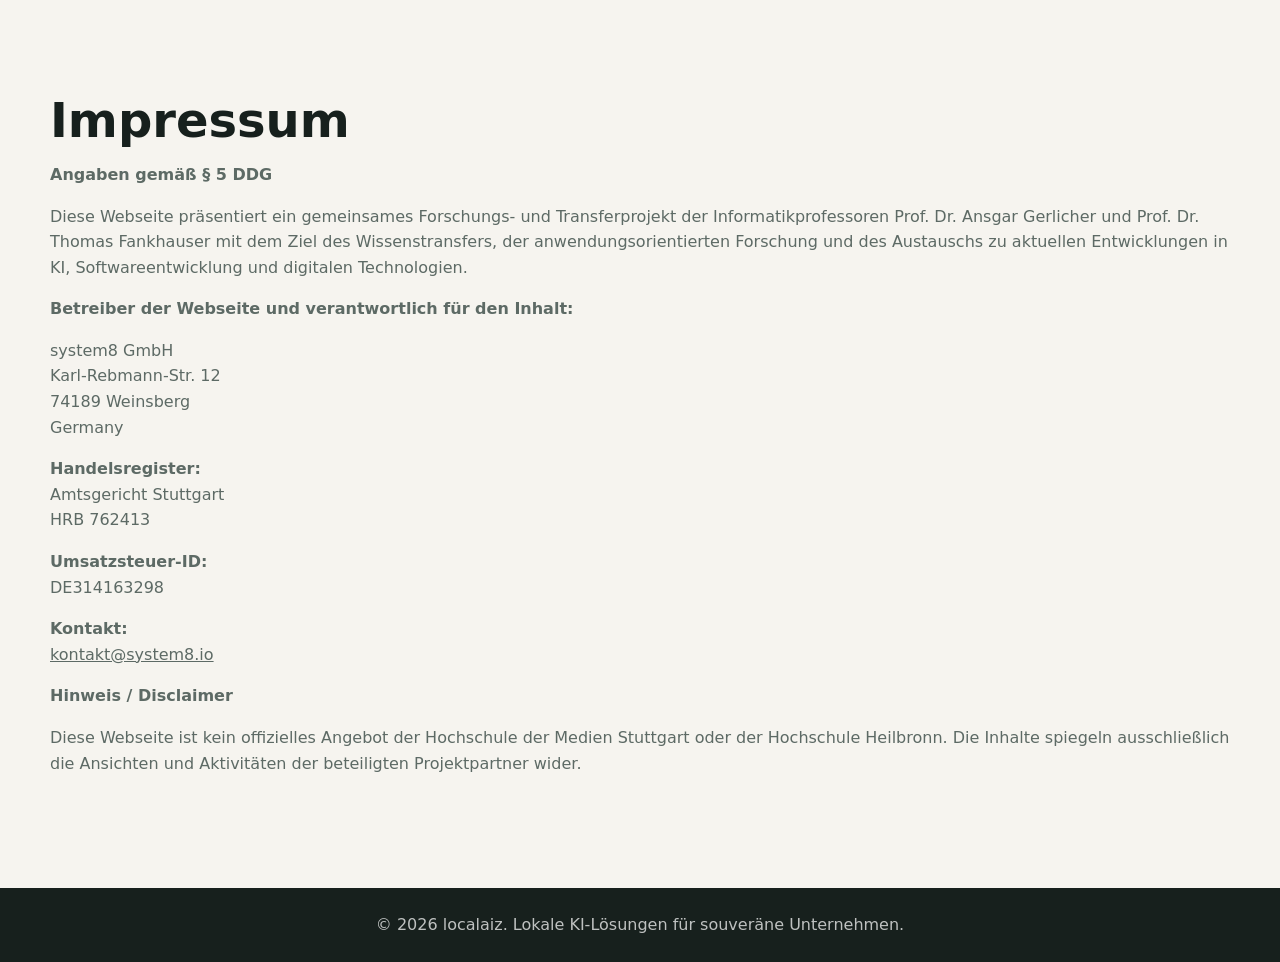
==== impressum.html @ 50317656 "added impressum.html" ====
<!DOCTYPE html>
<html lang="de">
<head>
  <meta charset="utf-8" />
  <meta name="viewport" content="width=device-width, initial-scale=1.0" />
  <meta name="description" content="Impressum für localaiz" />
  <title>Impressum - localaiz</title>
  <link rel="stylesheet" href="styles.css" />
</head>
<body>
  <section id="impressum" class="section impressum">
    <div class="impressum-content">
      <h2>Impressum</h2>
      <p><strong>Angaben gemäß § 5 DDG</strong></p>
      <p>Diese Webseite präsentiert ein gemeinsames Forschungs- und Transferprojekt der Informatikprofessoren Prof. Dr. Ansgar Gerlicher und Prof. Dr. Thomas Fankhauser mit dem Ziel des Wissenstransfers, der anwendungsorientierten Forschung und des Austauschs zu aktuellen Entwicklungen in KI, Softwareentwicklung und digitalen Technologien.</p>
      <p><strong>Betreiber der Webseite und verantwortlich für den Inhalt:</strong></p>
      <p>system8 GmbH<br>
      Karl-Rebmann-Str. 12<br>
      74189 Weinsberg<br>
      Germany</p>
      <p><strong>Handelsregister:</strong><br>
      Amtsgericht Stuttgart<br>
      HRB 762413</p>
      <p><strong>Umsatzsteuer-ID:</strong><br>
      DE314163298</p>
      <p><strong>Kontakt:</strong><br>
      <a href="mailto:kontakt@system8.io">kontakt@system8.io</a></p>
      <p><strong>Hinweis / Disclaimer</strong></p>
      <p>Diese Webseite ist kein offizielles Angebot der Hochschule der Medien Stuttgart oder der Hochschule Heilbronn. Die Inhalte spiegeln ausschließlich die Ansichten und Aktivitäten der beteiligten Projektpartner wider.</p>
    </div>
  </section>
  <footer class="site-footer">
    <p>© 2026 localaiz. Lokale KI-Lösungen für souveräne Unternehmen.</p>
  </footer>
</body>
</html>
---- styles.css ----
:root {
  --bg: #f6f4ef;
  --surface: #ffffff;
  --surface-strong: #eff5f1;
  --ink: #17201d;
  --muted: #5d6a65;
  --line: #dbe2dc;
  --primary: #0c6b5a;
  --primary-dark: #084d42;
  --accent: #d37b2b;
  --shadow: 0 20px 60px rgba(23, 32, 29, 0.12);
  --header-height: 76px;
}

* {
  box-sizing: border-box;
}

html {
  scroll-behavior: smooth;
  scroll-padding-top: calc(var(--header-height) + 24px);
}

body {
  margin: 0;
  color: var(--ink);
  background: var(--bg);
  font-family: "Inter", system-ui, -apple-system, BlinkMacSystemFont, "Segoe UI", sans-serif;
  line-height: 1.6;
}

img {
  max-width: 100%;
  display: block;
}

a {
  color: inherit;
}

.skip-link {
  position: fixed;
  left: 1rem;
  top: 1rem;
  z-index: 20;
  padding: 0.7rem 1rem;
  color: var(--surface);
  background: var(--ink);
  border-radius: 6px;
  transform: translateY(-150%);
}

.skip-link:focus {
  transform: translateY(0);
}

.site-header {
  position: fixed;
  top: 0;
  left: 0;
  right: 0;
  z-index: 10;
  background: #ffffff;
  border-bottom: 1px solid rgba(219, 226, 220, 0.75);
}

.nav {
  min-height: var(--header-height);
  width: min(1180px, calc(100% - 32px));
  margin: 0 auto;
  display: flex;
  align-items: center;
  justify-content: space-between;
  gap: 1.5rem;
}

.brand {
  display: inline-flex;
  align-items: center;
  text-decoration: none;
}

.logo {
  width: 120px;
  height: 40px;
}

.nav-menu {
  display: flex;
  align-items: center;
  gap: 0.35rem;
}

.nav-link {
  padding: 0.65rem 0.85rem;
  color: var(--muted);
  border-radius: 6px;
  text-decoration: none;
  font-size: 0.95rem;
  font-weight: 700;
}

.nav-link:hover,
.nav-link:focus-visible,
.nav-link.active {
  color: var(--ink);
  background: rgba(12, 107, 90, 0.09);
}

.nav-cta {
  color: var(--surface);
  background: var(--primary);
}

.nav-cta:hover,
.nav-cta:focus-visible,
.nav-cta.active {
  color: var(--surface);
  background: var(--primary-dark);
}

.nav-toggle {
  display: none;
  width: 44px;
  height: 44px;
  border: 1px solid var(--line);
  border-radius: 6px;
  background: var(--surface);
  cursor: pointer;
}

.nav-toggle span {
  display: block;
  width: 20px;
  height: 2px;
  margin: 5px auto;
  background: var(--ink);
}

.hero {
  position: relative;
  min-height: 92vh;
  padding: calc(var(--header-height) + 72px) 1rem 56px;
  display: grid;
  align-items: end;
  overflow: hidden;
  color: var(--surface);
  background: #16221f;
}

.hero-media {
  position: absolute;
  inset: 0;
  background:
    linear-gradient(90deg, rgba(7, 17, 15, 0.9) 0%, rgba(7, 17, 15, 0.72) 46%, rgba(7, 17, 15, 0.3) 100%),
    url("https://images.unsplash.com/photo-1516321318423-f06f85e504b3?auto=format&fit=crop&w=1600&q=82") center / cover no-repeat;
}

.hero-inner {
  position: relative;
  width: min(1180px, 100%);
  margin: 0 auto;
}

.eyebrow {
  margin: 0 0 0.85rem;
  color: var(--accent);
  font-size: 0.78rem;
  font-weight: 800;
  letter-spacing: 0;
  text-transform: uppercase;
}

.hero h1 {
  max-width: 800px;
  margin: 0;
  font-size: 3rem;
  line-height: 0.95;
}

.hero-copy {
  max-width: 690px;
  margin: 1.4rem 0 0;
  color: rgba(255, 255, 255, 0.84);
  font-size: clamp(1.05rem, 2vw, 1.35rem);
}

.hero-actions {
  display: flex;
  flex-wrap: wrap;
  gap: 0.85rem;
  margin-top: 2rem;
}

.btn {
  display: inline-flex;
  align-items: center;
  justify-content: center;
  min-height: 48px;
  padding: 0.85rem 1.15rem;
  border: 1px solid transparent;
  border-radius: 6px;
  text-decoration: none;
  font-weight: 800;
  cursor: pointer;
  transition: transform 0.18s ease, background 0.18s ease, border-color 0.18s ease;
}

.btn:hover {
  transform: translateY(-2px);
}

.btn-primary {
  color: var(--surface);
  background: var(--primary);
}

.btn-primary:hover,
.btn-primary:focus-visible {
  background: var(--primary-dark);
}

.btn-secondary {
  color: var(--surface);
  border-color: rgba(255, 255, 255, 0.4);
  background: rgba(255, 255, 255, 0.08);
}

.hero-stats {
  width: min(760px, 100%);
  margin: 3rem 0 0;
  display: grid;
  grid-template-columns: repeat(3, 1fr);
  border: 1px solid rgba(255, 255, 255, 0.18);
  border-radius: 8px;
  background: rgba(255, 255, 255, 0.08);
  backdrop-filter: blur(12px);
}

.hero-stats div {
  padding: 1rem;
}

.hero-stats div + div {
  border-left: 1px solid rgba(255, 255, 255, 0.18);
}

.hero-stats dt {
  font-size: 1.35rem;
  font-weight: 800;
}

.hero-stats dd {
  margin: 0.15rem 0 0;
  color: rgba(255, 255, 255, 0.72);
}

.section,
.service-grid {
  width: min(1180px, calc(100% - 32px));
  margin: 0 auto;
}

.section {
  padding: 6rem 0;
}

.section h2 {
  margin: 0;
  max-width: 740px;
  font-size: 3rem;
  line-height: 1.04;
}

.section p {
  color: var(--muted);
}

.section-intro {
  display: grid;
  grid-template-columns: 1.15fr 0.85fr;
  align-items: end;
  gap: 3rem;
  padding-bottom: 2rem;
}

.section-intro > p {
  margin: 0;
  font-size: 1.1rem;
}

.service-grid {
  display: grid;
  grid-template-columns: repeat(4, 1fr);
  gap: 1rem;
  padding-bottom: 5rem;
}

.service-card {
  min-height: 300px;
  padding: 1.35rem;
  border: 1px solid var(--line);
  border-radius: 8px;
  background: var(--surface);
  box-shadow: 0 12px 30px rgba(23, 32, 29, 0.06);
}

.card-number {
  color: var(--accent);
  font-weight: 800;
}

.service-card h3 {
  margin: 3rem 0 0.75rem;
  font-size: 1.35rem;
  line-height: 1.15;
}

.service-card p {
  margin: 0;
  color: var(--muted);
}

.split-section {
  display: grid;
  grid-template-columns: 0.8fr 1fr;
  gap: 5rem;
  align-items: start;
  border-top: 1px solid var(--line);
}

.timeline {
  margin: 0;
  padding: 0;
  list-style: none;
  counter-reset: step;
}

.timeline li {
  position: relative;
  padding: 0 0 2rem 3rem;
  counter-increment: step;
  border-left: 2px solid var(--line);
}

.timeline li::before {
  content: counter(step);
  position: absolute;
  left: -20px;
  top: 0;
  width: 38px;
  height: 38px;
  display: grid;
  place-items: center;
  color: var(--surface);
  background: var(--primary);
  border-radius: 50%;
  font-weight: 800;
}

.timeline li:last-child {
  padding-bottom: 0;
}

.timeline span {
  display: block;
  margin-bottom: 0.35rem;
  font-size: 1.2rem;
  font-weight: 800;
}

.timeline p {
  margin: 0;
  color: var(--muted);
}

.why {
  width: 100%;
  max-width: none;
  padding: 6rem max(1rem, calc((100vw - 1180px) / 2));
  background: var(--surface-strong);
}

.why-panel {
  display: grid;
  grid-template-columns: 0.85fr 1fr;
  gap: 4rem;
  align-items: start;
}

.check-list {
  margin: 0;
  padding: 0;
  display: grid;
  gap: 1rem;
  list-style: none;
}

.check-list li {
  position: relative;
  padding: 1rem 1rem 1rem 3rem;
  border: 1px solid var(--line);
  border-radius: 8px;
  background: rgba(255, 255, 255, 0.72);
}

.check-list li::before {
  content: "";
  position: absolute;
  left: 1rem;
  top: 1.25rem;
  width: 14px;
  height: 8px;
  border-left: 3px solid var(--primary);
  border-bottom: 3px solid var(--primary);
  transform: rotate(-45deg);
}

.contact {
  display: grid;
  grid-template-columns: 0.9fr 1fr;
  gap: 4rem;
  align-items: start;
}

.contact-copy p {
  max-width: 520px;
}

.contact-people {
  display: grid;
  grid-template-columns: 1fr 1fr;
  gap: 1.5rem;
  align-items: start;
}

.contact-person {
  padding: 1.5rem;
  border: 1px solid var(--line);
  border-radius: 8px;
  background: var(--surface);
  box-shadow: var(--shadow);
  text-align: center;
  display: flex;
  flex-direction: column;
  align-items: center;
  gap: 0.75rem;
}

.contact-photo {
  width: 140px;
  height: 140px;
  border-radius: 50%;
  object-fit: cover;
  border: 3px solid var(--primary);
}

.contact-person-info {
  display: flex;
  flex-direction: column;
  gap: 0.25rem;
}

.contact-person-name {
  font-weight: 800;
  font-size: 1rem;
  line-height: 1.2;
}

.contact-person-org {
  color: var(--muted);
  font-size: 0.9rem;
}

.contact-mailto {
  grid-column: 1 / -1;
  justify-self: center;
  padding: 0.85rem 2rem;
  text-decoration: none;
}

.btn:focus-visible,
.nav-toggle:focus-visible {
  outline: 3px solid rgba(211, 123, 43, 0.35);
  outline-offset: 2px;
}

.site-footer {
  padding: 1.5rem 1rem;
  color: rgba(255, 255, 255, 0.72);
  background: var(--ink);
  text-align: center;
}

.site-footer p {
  margin: 0;
}

@media (max-width: 920px) {
  .nav-toggle {
    display: block;
  }

  .nav-menu {
    position: absolute;
    left: 16px;
    right: 16px;
    top: calc(var(--header-height) - 6px);
    display: none;
    padding: 0.75rem;
    border: 1px solid var(--line);
    border-radius: 8px;
    background: var(--surface);
    box-shadow: var(--shadow);
  }

  .nav-menu.is-open {
    display: grid;
  }

  .nav-link {
    padding: 0.85rem;
  }

  .section-intro,
  .split-section,
  .why-panel,
  .contact {
    grid-template-columns: 1fr;
    gap: 2rem;
  }

  .service-grid {
    grid-template-columns: repeat(2, 1fr);
  }
}

@media (max-width: 640px) {
  :root {
    --header-height: 68px;
  }

  .nav {
    width: min(100% - 24px, 1180px);
  }

  .logo {
    width: 108px;
    height: 36px;
  }

  .hero {
    min-height: 88vh;
    padding-top: calc(var(--header-height) + 48px);
  }

  .hero-stats,
  .service-grid {
    grid-template-columns: 1fr;
  }

  .hero-stats div + div {
    border-left: 0;
    border-top: 1px solid rgba(255, 255, 255, 0.18);
  }

  .section {
    padding: 4rem 0;
  }

  .service-grid {
    padding-bottom: 4rem;
  }

  .service-card {
    min-height: auto;
  }

  .service-card h3 {
    margin-top: 1.8rem;
  }
}
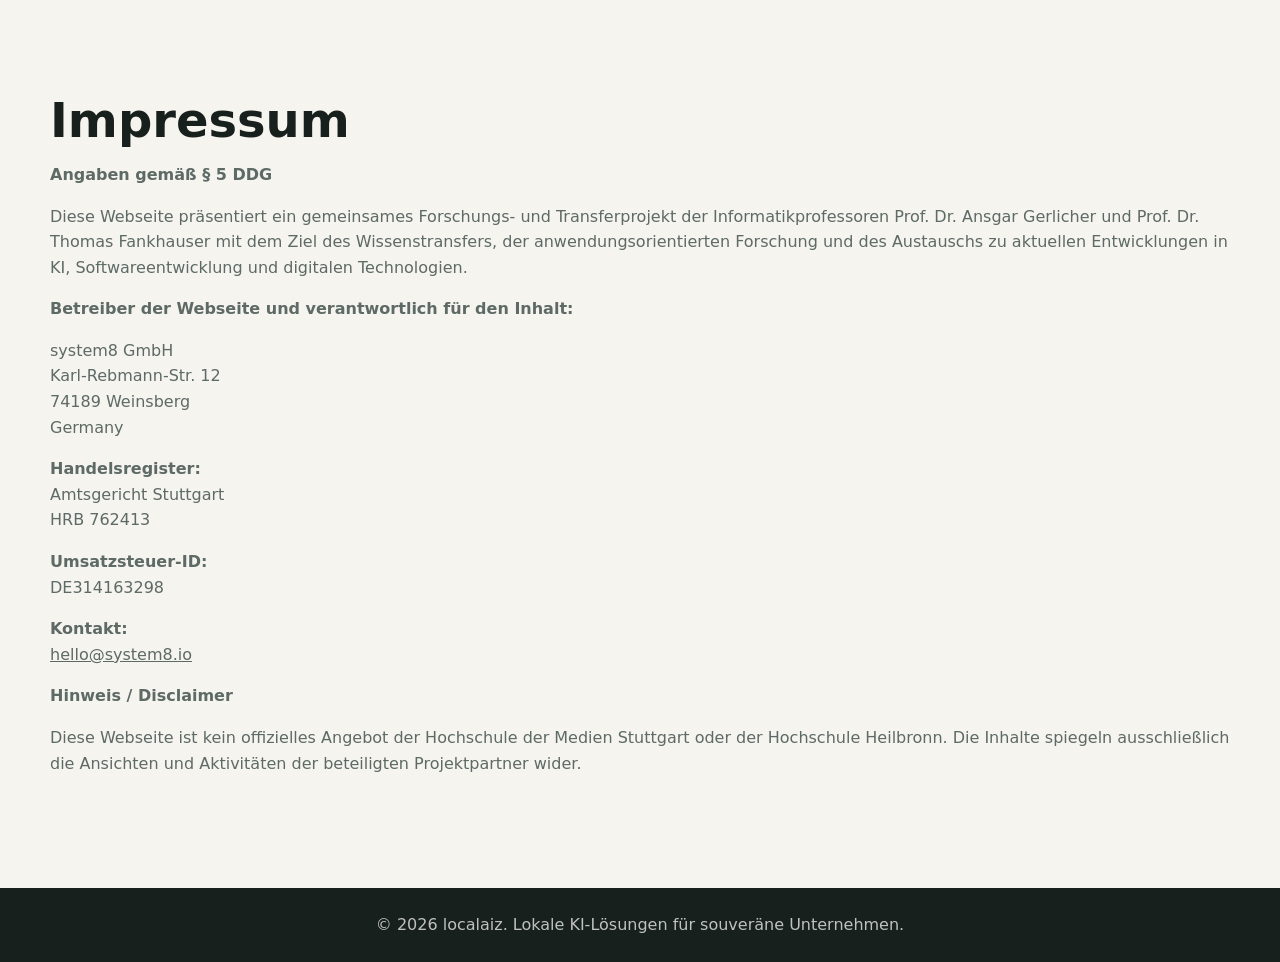
==== commit 0546fdb3: "Removed logo from tracking" ====
--- a/impressum.html
+++ b/impressum.html
@@ -24,7 +24,7 @@
       <p><strong>Umsatzsteuer-ID:</strong><br>
       DE314163298</p>
       <p><strong>Kontakt:</strong><br>
-      <a href="mailto:kontakt@system8.io">kontakt@system8.io</a></p>
+      <a href="mailto:hello@system8.io">hello@system8.io</a></p>
       <p><strong>Hinweis / Disclaimer</strong></p>
       <p>Diese Webseite ist kein offizielles Angebot der Hochschule der Medien Stuttgart oder der Hochschule Heilbronn. Die Inhalte spiegeln ausschließlich die Ansichten und Aktivitäten der beteiligten Projektpartner wider.</p>
     </div>
